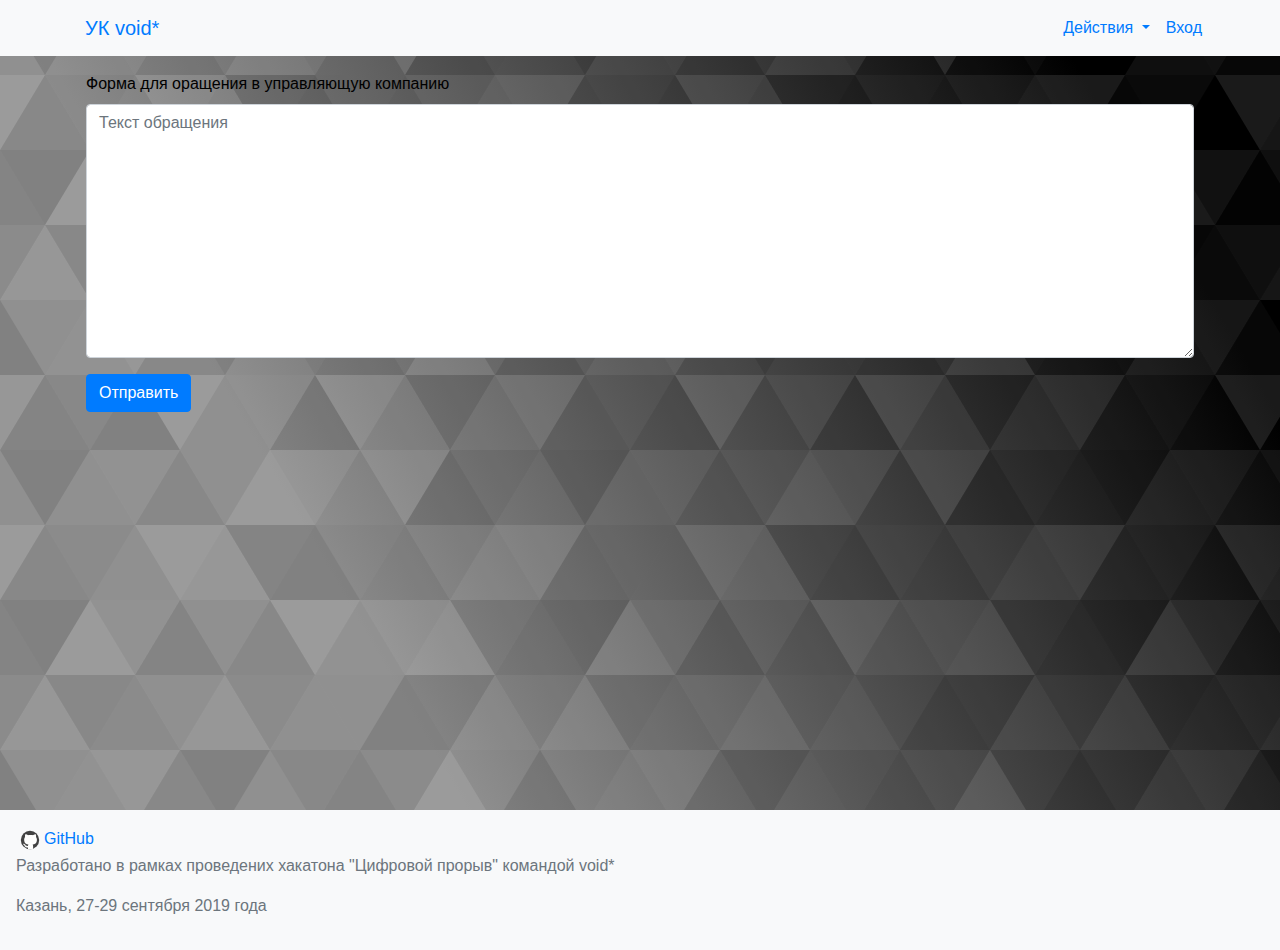
==== index.html @ 2c12cba3 "footer" ====
<!DOCTYPE html>
<html lang="ru">

<head>
  <meta charset="UTF-8">
  <meta name="viewport" content="width=device-width, initial-scale=1.0">
  <link rel="stylesheet" href="css/bootstrap.css"/>
  <link rel="stylesheet" href="css/main.css"/>
  <title>Тестовая страница</title>
  <script src="socket.js"></script>
  <script>
    var serverAddress = "ws://echo.websocket.org";
  </script>
</head>

<body>

  <header class="navbar bg-light navbar-expand flex-column flex-md-row bd-navbar">
    <div class="container">
      <span class="col-7 col-sm-8 header-container">
        <a href="lochalhost/#/" class="navbar-brand float-left" data-test-id="header-home"><span>УК void*</span></a>
      </span>
      <ul class="navbar-nav nav-flex-icons ml-auto">
        <li class="nav-item dropdown">
          <a class="nav-link dropdown-toggle" href="#" id="navbarDropdownMenuLink" data-toggle="dropdown"
            aria-haspopup="true" aria-expanded="false">
            Действия
          </a>
          <div class="dropdown-menu" aria-labelledby="navbarDropdownMenuLink">
            <a class="dropdown-item" href="#">Action</a>
            <a class="dropdown-item" href="#">Another action</a>
            <a class="dropdown-item" href="#">Something else here</a>
          </div>
        </li>

        <li class="nav-item"><a href="lochalhost/#/" class="nav-link">Вход</a></li>
      </ul>
    </div>
    </nav>
  </header>




  <div class="container p-3">
    <div class="row">
        <form class=" container-fluid">
            <div class="form-group">
              <label>Форма для оращения в управляющую компанию</label>
              <textarea class="form-control" id="claimTextarea" placeholder="Текст обращения" rows="10" required></textarea>
            </div>
            <button type="submit" class="btn btn-primary">Отправить</button>
          </form>
    </div>
  </div>



  <!-- FOOTER.begin -->

  <footer class="bd-footer footer text-muted bg-light my-100">
    <div class="bg-light container-fluid p-3 p-md-3">
          <noindex><a rel="nofollow noopener" target="_blank"
              href="https://github.com/mrzoas/dispatcher.front"><img src="img/github.svg" height="28pt"></img>GitHub</a></noindex>
        
      <p>Разработано в рамках проведених хакатона "Цифровой прорыв" командой <strong>void*</strong>
        <p>Казань, 27-29 сентября 2019 года</p>
    </div>
  </footer>
  <!-- FOOTER.end -->




  <script src="https://code.jquery.com/jquery-3.3.1.slim.min.js"
    integrity="sha384-q8i/X+965DzO0rT7abK41JStQIAqVgRVzpbzo5smXKp4YfRvH+8abtTE1Pi6jizo"
    crossorigin="anonymous"></script>
  <script src="https://cdnjs.cloudflare.com/ajax/libs/popper.js/1.14.7/umd/popper.min.js"
    integrity="sha384-UO2eT0CpHqdSJQ6hJty5KVphtPhzWj9WO1clHTMGa3JDZwrnQq4sF86dIHNDz0W1"
    crossorigin="anonymous"></script>
  <script src="https://stackpath.bootstrapcdn.com/bootstrap/4.3.1/js/bootstrap.min.js"
    integrity="sha384-JjSmVgyd0p3pXB1rRibZUAYoIIy6OrQ6VrjIEaFf/nJGzIxFDsf4x0xIM+B07jRM"
    crossorigin="anonymous"></script>
</body>
<script language="JavaScript" type="text/javascript" src="js/cookie.js"></script>
<script language="JavaScript" type="text/javascript" src="js/cookied_color_themes.js"></script>
<script language="JavaScript" type="text/javascript" src="js/main.js"></script>
</html>
---- css/main.css ----
:root
{
	--background-color:;
	--background-image:;
}
html 
{
    position: relative;
    min-height: 100%;
}
body 
{
	margin-bottom: 10vh;
	height: 100%;
	font-weight: 300;
	font-size: 16px;
	color: #000000;

	--webkit-font-smoothing: antialiased;
	--webkit-overflow-scroling: touch;

	margin-top: 0%;
	background-color: var(--background-color);
	background-image: var(--background-image);
	background-attachment: fixed;
	background-size: cover;
}


.header_dropdown_menu
{

}
.footer
{
	position: absolute;
    bottom: 0;
    width: 100%;
    height: 10vh;
}
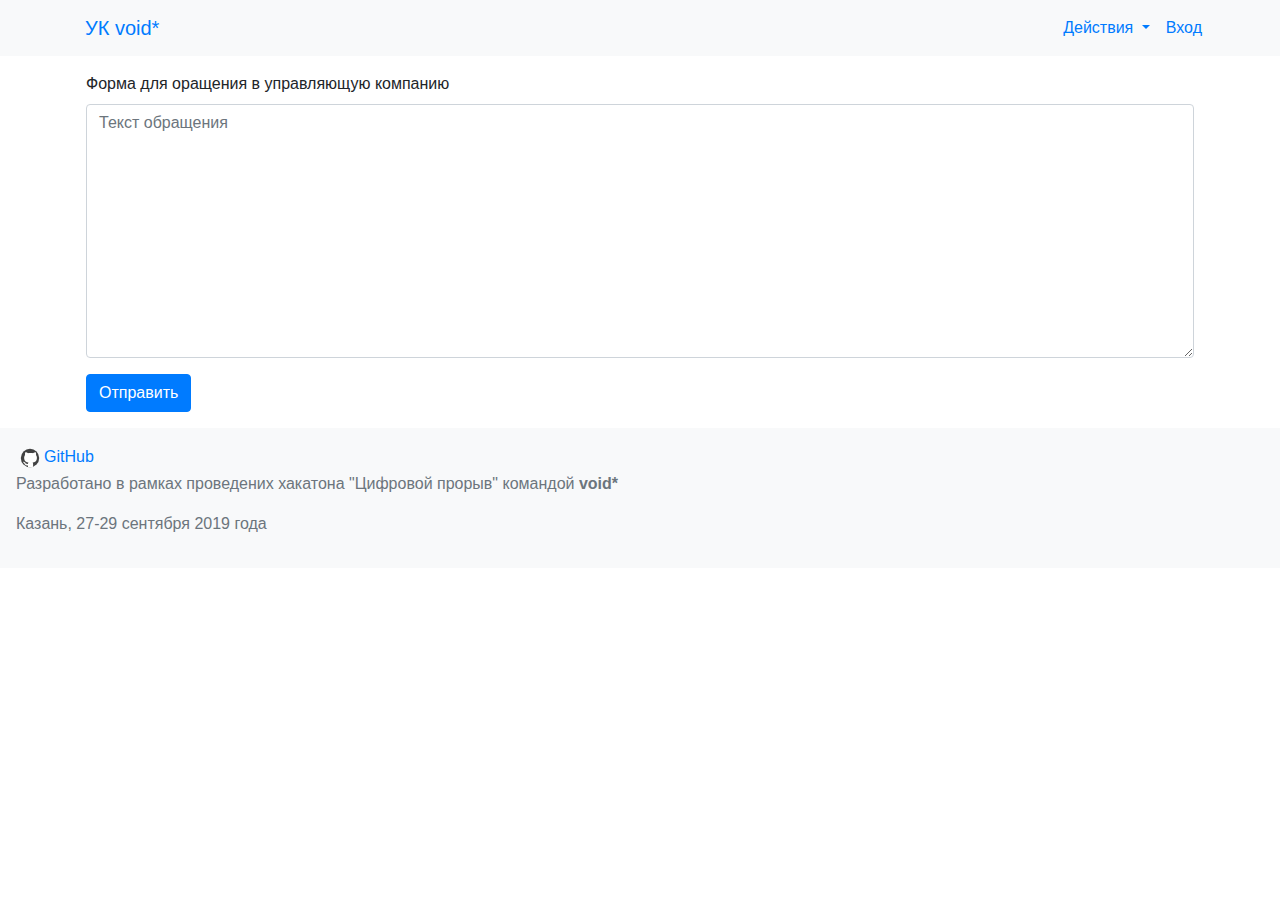
==== commit e320ef70: "dqd" ====
--- a/index.html
+++ b/index.html
@@ -1,11 +1,9 @@
 <!DOCTYPE html>
 <html lang="ru">
-
 <head>
   <meta charset="UTF-8">
   <meta name="viewport" content="width=device-width, initial-scale=1.0">
-  <link rel="stylesheet" href="css/bootstrap.css"/>
-  <link rel="stylesheet" href="css/main.css"/>
+  <link rel="stylesheet" href="css/bootstrap.css" />
   <title>Тестовая страница</title>
   <script src="socket.js"></script>
   <script>
@@ -58,8 +56,9 @@
 
   <!-- FOOTER.begin -->
 
-  <footer class="bd-footer footer text-muted bg-light my-100">
-    <div class="bg-light container-fluid p-3 p-md-3">
+  <footer class="bd-footer text-muted bg-light">
+    <div class="container-fluid p-3 p-md-3">
+      
           <noindex><a rel="nofollow noopener" target="_blank"
               href="https://github.com/mrzoas/dispatcher.front"><img src="img/github.svg" height="28pt"></img>GitHub</a></noindex>
         
@@ -67,6 +66,7 @@
         <p>Казань, 27-29 сентября 2019 года</p>
     </div>
   </footer>
+
   <!-- FOOTER.end -->
 
 
@@ -82,7 +82,5 @@
     integrity="sha384-JjSmVgyd0p3pXB1rRibZUAYoIIy6OrQ6VrjIEaFf/nJGzIxFDsf4x0xIM+B07jRM"
     crossorigin="anonymous"></script>
 </body>
-<script language="JavaScript" type="text/javascript" src="js/cookie.js"></script>
-<script language="JavaScript" type="text/javascript" src="js/cookied_color_themes.js"></script>
-<script language="JavaScript" type="text/javascript" src="js/main.js"></script>
+
 </html>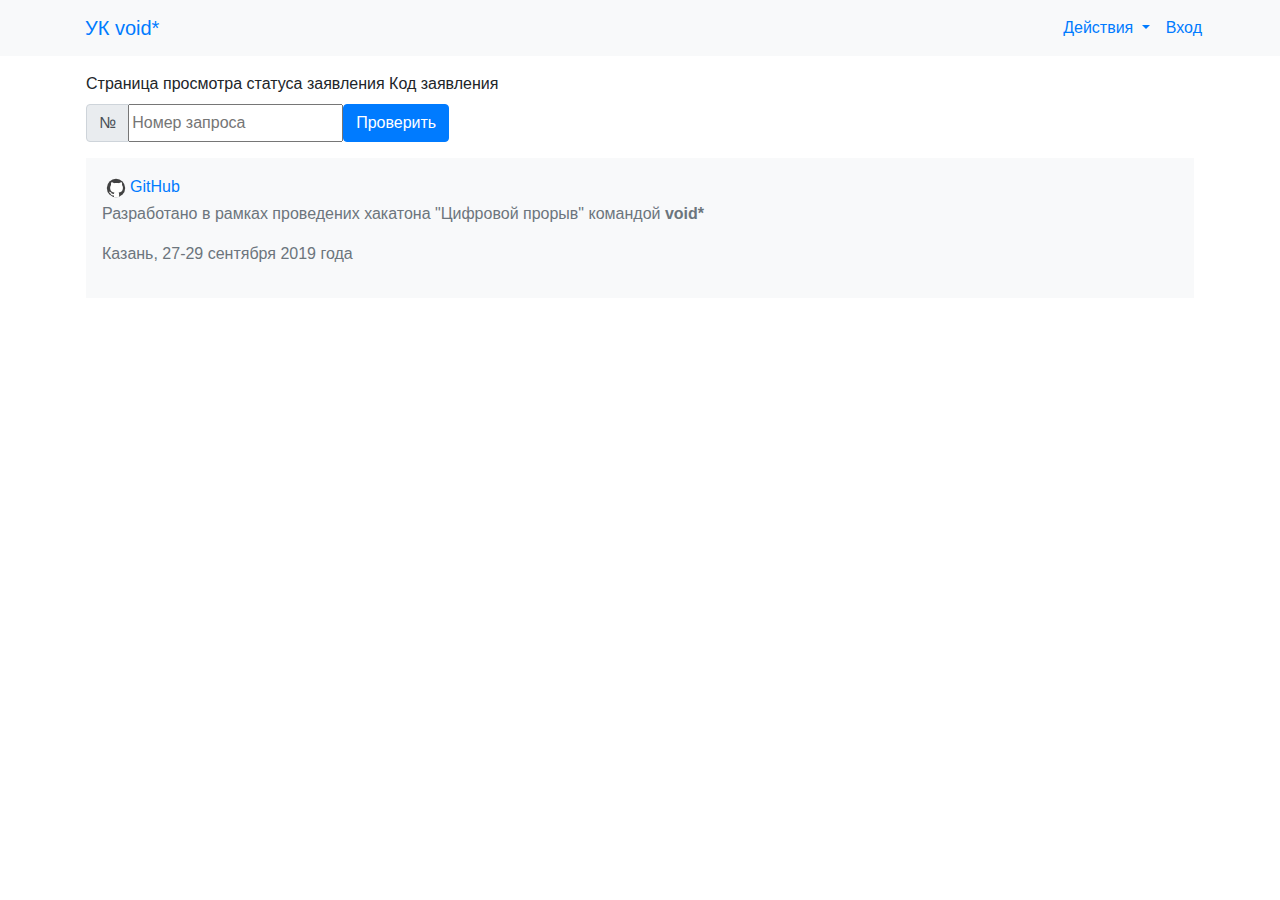
==== commit de7fd5b2: "e21" ====
--- a/index.html
+++ b/index.html
@@ -1,5 +1,6 @@
 <!DOCTYPE html>
 <html lang="ru">
+
 <head>
   <meta charset="UTF-8">
   <meta name="viewport" content="width=device-width, initial-scale=1.0">
@@ -42,13 +43,20 @@
 
   <div class="container p-3">
     <div class="row">
-        <form class=" container-fluid">
-            <div class="form-group">
-              <label>Форма для оращения в управляющую компанию</label>
-              <textarea class="form-control" id="claimTextarea" placeholder="Текст обращения" rows="10" required></textarea>
+      <form class=" container-fluid">
+        <div class="form-group">
+          <label>Страница просмотра статуса заявления</label>
+          <label for="validationServerUsername">Код заявления</label>
+          <div class="input-group">
+            <div class="input-group-prepend">
+              <span class="input-group-text" id="inputGroupPrepend3">№</span>
             </div>
-            <button type="submit" class="btn btn-primary">Отправить</button>
-          </form>
+            <input type="text" id="codeOfClaim" placeholder="Номер запроса">
+            <div class="invalid-feedback">
+            </div>
+            <button type="submit" class="btn btn-primary">Проверить</button>
+          </div>
+      </form>
     </div>
   </div>
 
@@ -56,21 +64,17 @@
 
   <!-- FOOTER.begin -->
 
-  <footer class="bd-footer text-muted bg-light">
+  <footer class="bd-footer bd-fixed-buttom text-muted bg-light">
     <div class="container-fluid p-3 p-md-3">
-      
-          <noindex><a rel="nofollow noopener" target="_blank"
-              href="https://github.com/mrzoas/dispatcher.front"><img src="img/github.svg" height="28pt"></img>GitHub</a></noindex>
-        
+
+      <noindex><a rel="nofollow noopener" target="_blank" href="https://github.com/mrzoas/dispatcher.front"><img
+            src="img/github.svg" height="28pt"></img>GitHub</a></noindex>
+
       <p>Разработано в рамках проведених хакатона "Цифровой прорыв" командой <strong>void*</strong>
         <p>Казань, 27-29 сентября 2019 года</p>
     </div>
   </footer>
-
   <!-- FOOTER.end -->
-
-
-
 
   <script src="https://code.jquery.com/jquery-3.3.1.slim.min.js"
     integrity="sha384-q8i/X+965DzO0rT7abK41JStQIAqVgRVzpbzo5smXKp4YfRvH+8abtTE1Pi6jizo"
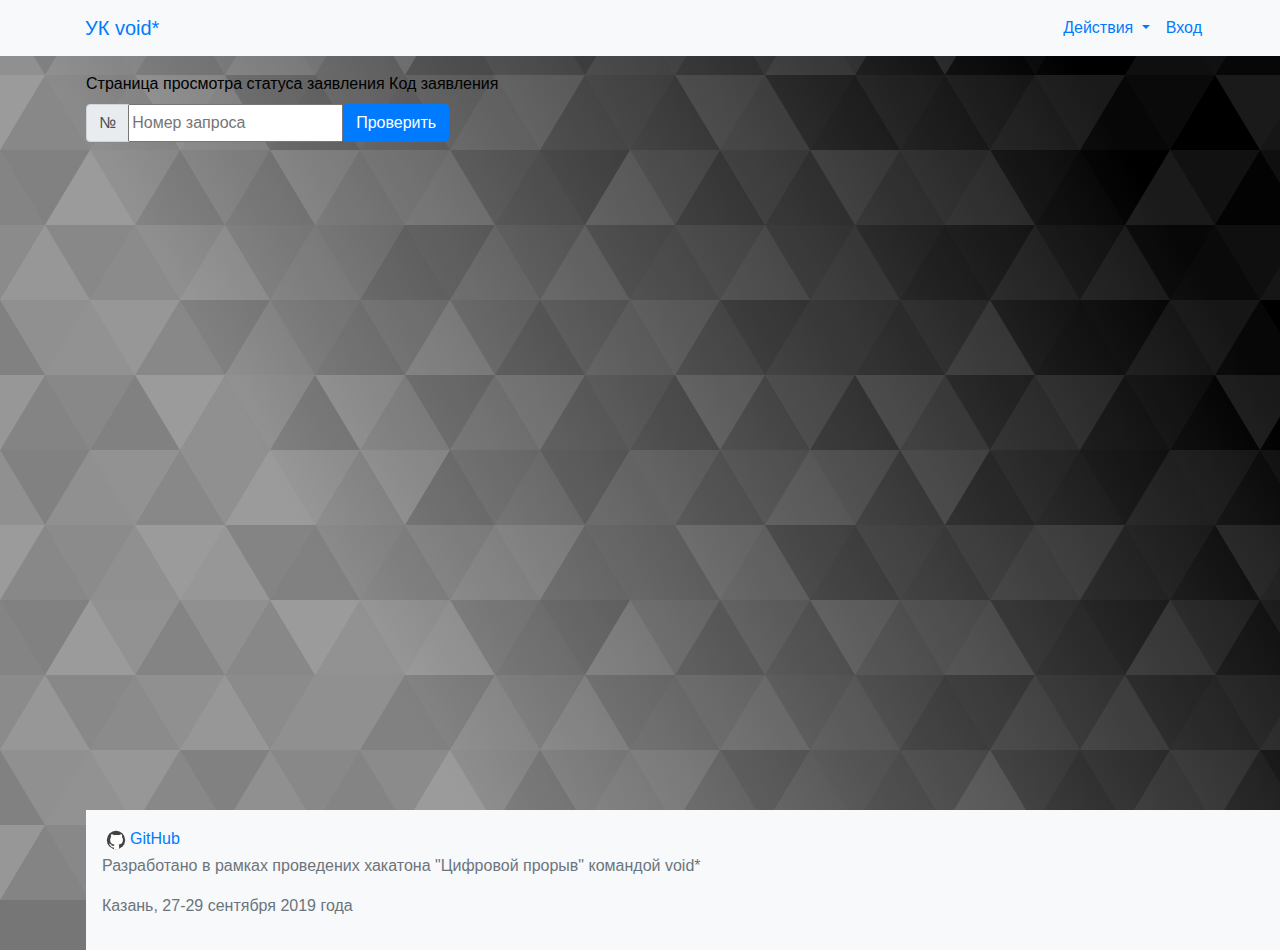
==== commit 21e415b1: "panic" ====
--- a/index.html
+++ b/index.html
@@ -4,7 +4,8 @@
 <head>
   <meta charset="UTF-8">
   <meta name="viewport" content="width=device-width, initial-scale=1.0">
-  <link rel="stylesheet" href="css/bootstrap.css" />
+  <link rel="stylesheet" href="css/bootstrap.css"/>
+  <link rel="stylesheet" href="css/main.css"/>
   <title>Тестовая страница</title>
   <script src="socket.js"></script>
   <script>
@@ -64,12 +65,11 @@
 
   <!-- FOOTER.begin -->
 
-  <footer class="bd-footer bd-fixed-buttom text-muted bg-light">
-    <div class="container-fluid p-3 p-md-3">
-
-      <noindex><a rel="nofollow noopener" target="_blank" href="https://github.com/mrzoas/dispatcher.front"><img
-            src="img/github.svg" height="28pt"></img>GitHub</a></noindex>
-
+  <footer class="bd-footer footer text-muted bg-light my-100">
+    <div class="bg-light container-fluid p-3 p-md-3">
+          <noindex><a rel="nofollow noopener" target="_blank"
+              href="https://github.com/mrzoas/dispatcher.front"><img src="img/github.svg" height="28pt"></img>GitHub</a></noindex>
+        
       <p>Разработано в рамках проведених хакатона "Цифровой прорыв" командой <strong>void*</strong>
         <p>Казань, 27-29 сентября 2019 года</p>
     </div>
@@ -86,5 +86,7 @@
     integrity="sha384-JjSmVgyd0p3pXB1rRibZUAYoIIy6OrQ6VrjIEaFf/nJGzIxFDsf4x0xIM+B07jRM"
     crossorigin="anonymous"></script>
 </body>
-
-</html>+<script language="JavaScript" type="text/javascript" src="js/cookie.js"></script>
+<script language="JavaScript" type="text/javascript" src="js/cookied_color_themes.js"></script>
+<script language="JavaScript" type="text/javascript" src="js/main.js"></script>
+</html>
--- a/css/main.css
+++ b/css/main.css
@@ -0,0 +1,40 @@
+:root
+{
+	--background-color:;
+	--background-image:;
+}
+html 
+{
+    position: relative;
+    min-height: 100%;
+}
+body 
+{
+	margin-bottom: 10vh;
+	height: 100%;
+	font-weight: 300;
+	font-size: 16px;
+	color: #000000;
+
+	--webkit-font-smoothing: antialiased;
+	--webkit-overflow-scroling: touch;
+
+	margin-top: 0%;
+	background-color: var(--background-color);
+	background-image: var(--background-image);
+	background-attachment: fixed;
+	background-size: cover;
+}
+
+
+.header_dropdown_menu
+{
+
+}
+.footer
+{
+	position: absolute;
+    bottom: 0;
+    width: 100%;
+    height: 10vh;
+}
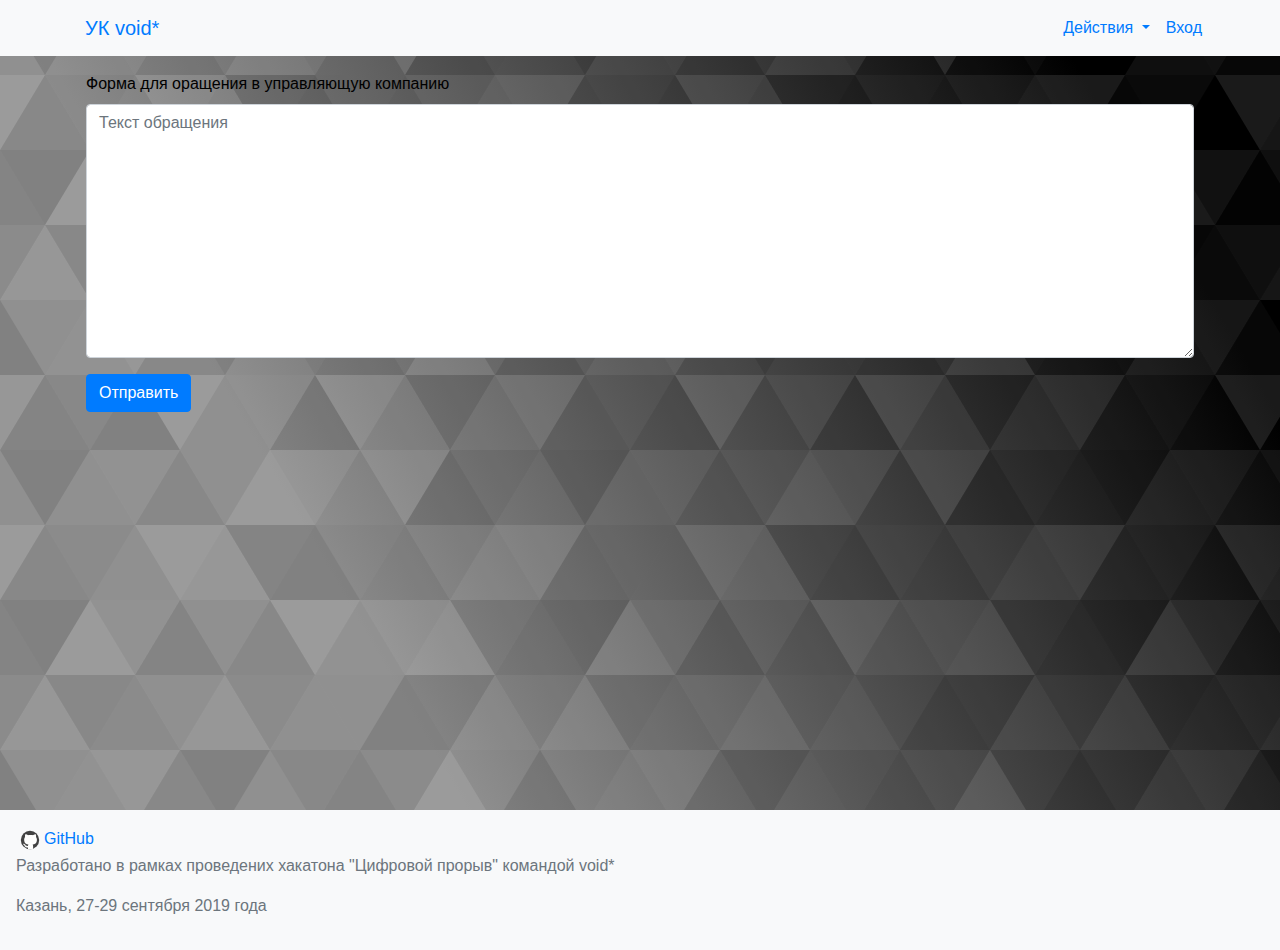
==== commit 7126262b: "ok" ====
--- a/index.html
+++ b/index.html
@@ -44,20 +44,13 @@
 
   <div class="container p-3">
     <div class="row">
-      <form class=" container-fluid">
-        <div class="form-group">
-          <label>Страница просмотра статуса заявления</label>
-          <label for="validationServerUsername">Код заявления</label>
-          <div class="input-group">
-            <div class="input-group-prepend">
-              <span class="input-group-text" id="inputGroupPrepend3">№</span>
+        <form class=" container-fluid">
+            <div class="form-group">
+              <label>Форма для оращения в управляющую компанию</label>
+              <textarea class="form-control" id="claimTextarea" placeholder="Текст обращения" rows="10" required></textarea>
             </div>
-            <input type="text" id="codeOfClaim" placeholder="Номер запроса">
-            <div class="invalid-feedback">
-            </div>
-            <button type="submit" class="btn btn-primary">Проверить</button>
-          </div>
-      </form>
+            <button type="submit" class="btn btn-primary">Отправить</button>
+          </form>
     </div>
   </div>
 
@@ -76,6 +69,9 @@
   </footer>
   <!-- FOOTER.end -->
 
+
+
+
   <script src="https://code.jquery.com/jquery-3.3.1.slim.min.js"
     integrity="sha384-q8i/X+965DzO0rT7abK41JStQIAqVgRVzpbzo5smXKp4YfRvH+8abtTE1Pi6jizo"
     crossorigin="anonymous"></script>
@@ -89,4 +85,4 @@
 <script language="JavaScript" type="text/javascript" src="js/cookie.js"></script>
 <script language="JavaScript" type="text/javascript" src="js/cookied_color_themes.js"></script>
 <script language="JavaScript" type="text/javascript" src="js/main.js"></script>
-</html>
+</html>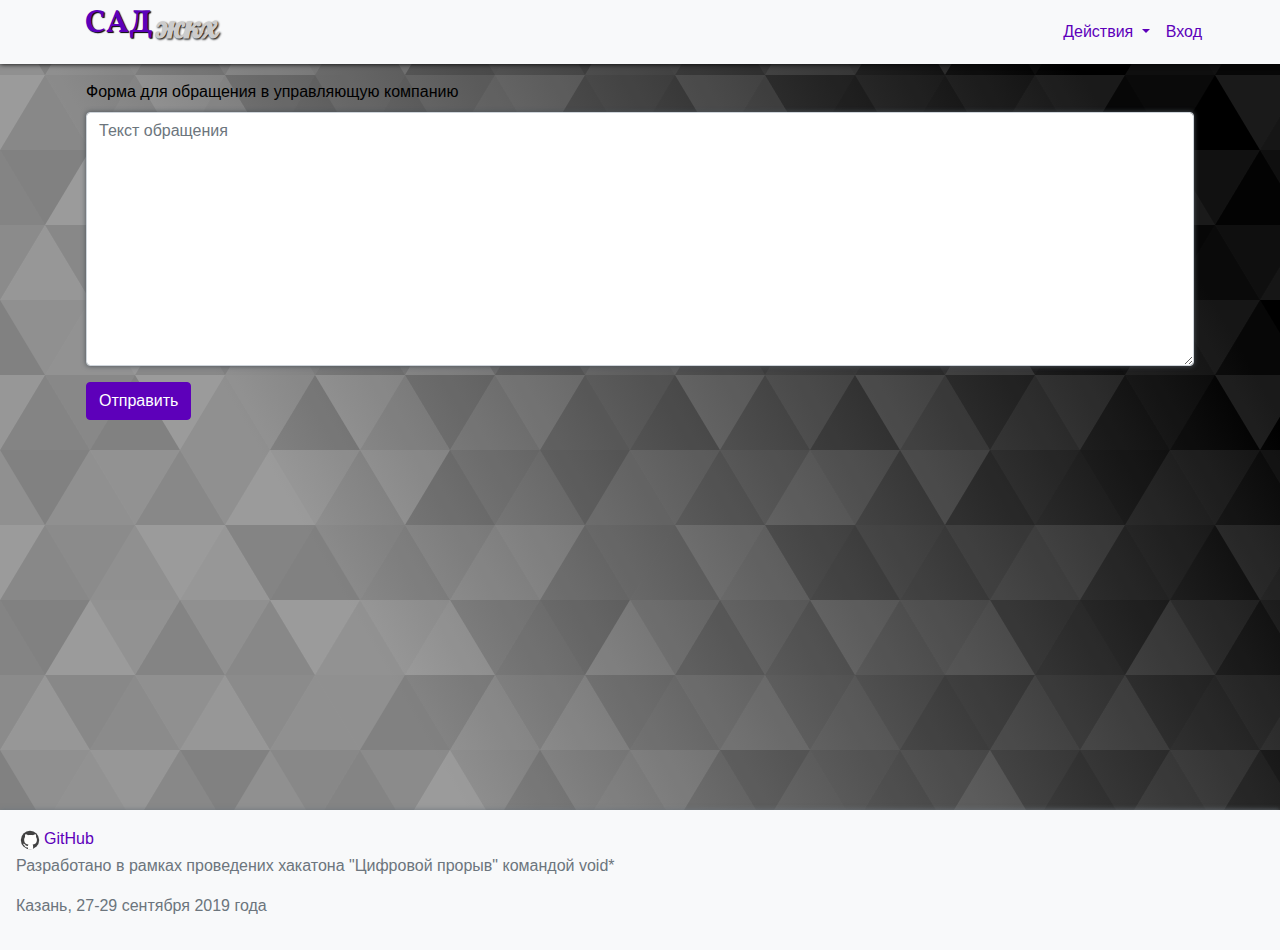
==== commit 0f55f10f: "style-pre-complete" ====
--- a/index.html
+++ b/index.html
@@ -1,9 +1,9 @@
 <!DOCTYPE html>
 <html lang="ru">
-
 <head>
   <meta charset="UTF-8">
   <meta name="viewport" content="width=device-width, initial-scale=1.0">
+  <link href="https://fonts.googleapis.com/css?family=Vollkorn|Pattaya&display=swap" rel="stylesheet"> 
   <link rel="stylesheet" href="css/bootstrap.css"/>
   <link rel="stylesheet" href="css/main.css"/>
   <title>Тестовая страница</title>
@@ -15,10 +15,19 @@
 
 <body>
 
-  <header class="navbar bg-light navbar-expand flex-column flex-md-row bd-navbar">
+  <header class="navbar bg-light navbar-expand flex-column flex-md-row bd-navbar m-0 p-0">
     <div class="container">
-      <span class="col-7 col-sm-8 header-container">
-        <a href="lochalhost/#/" class="navbar-brand float-left" data-test-id="header-home"><span>УК void*</span></a>
+      <span class="col-7 col-sm-8 header-container m-0">
+        <a href="lochalhost/#/" class="navbar-brand float-left m-0 p-0" data-test-id="header-home">
+        <label class="row logo-dsgn m-0 p-0">
+        	САД
+        	<div class="m-0 p-0">
+        <label class="post-logo-dsgn p-1" >
+        	жкх
+        </label>
+    </div>
+        </label>
+        </a>
       </span>
       <ul class="navbar-nav nav-flex-icons ml-auto">
         <li class="nav-item dropdown">
@@ -46,7 +55,7 @@
     <div class="row">
         <form class=" container-fluid">
             <div class="form-group">
-              <label>Форма для оращения в управляющую компанию</label>
+              <label>Форма для обращения в управляющую компанию</label>
               <textarea class="form-control" id="claimTextarea" placeholder="Текст обращения" rows="10" required></textarea>
             </div>
             <button type="submit" class="btn btn-primary">Отправить</button>
@@ -58,7 +67,7 @@
 
   <!-- FOOTER.begin -->
 
-  <footer class="bd-footer footer text-muted bg-light my-100">
+  <footer class="bd-footer footer-dsgn text-muted bg-light my-100">
     <div class="bg-light container-fluid p-3 p-md-3">
           <noindex><a rel="nofollow noopener" target="_blank"
               href="https://github.com/mrzoas/dispatcher.front"><img src="img/github.svg" height="28pt"></img>GitHub</a></noindex>
--- a/css/main.css
+++ b/css/main.css
@@ -2,12 +2,19 @@
 {
 	--background-color:;
 	--background-image:;
+	--main-colorful-color: #5d00ba;
+	--colorful-accent: #cccccc;
+	--main-hover-color: #ffffff;
+	--target-text-color: #000000;
+	--soft-background-color: #dcdcdc;
 }
+
 html 
 {
     position: relative;
     min-height: 100%;
 }
+
 body 
 {
 	margin-bottom: 10vh;
@@ -26,15 +33,83 @@
 	background-size: cover;
 }
 
+.dropdown-menu a:hover
+{
+    color: var(--main-colorful-color);
+    background-color: var(--soft-background-color);
+    box-shadow: 0 0 5px 0;
+}
 
-.header_dropdown_menu
+.footer-dsgn
 {
-
-}
-.footer
-{
+	box-shadow: 0 0 5px 0;
 	position: absolute;
     bottom: 0;
     width: 100%;
     height: 10vh;
 }
+
+.logo-dsgn
+{
+	font-family: 'Vollkorn';
+	color: var(--main-colorful-color);
+	font-weight: bold;
+	font-size: 32px;
+	margin-right: 0;
+	padding-right: 0; 
+	text-shadow: 1px 1px 1px #000;;
+}
+
+.post-logo-dsgn
+{
+	font-family: 'Pattaya';
+	color: var(--colorful-accent);
+	font-weight: bold;
+	font-size: 32px;
+	text-shadow: 1px 1px 2px #000;;
+}
+
+.btn
+{
+	background-color: var(--main-colorful-color);
+	border-color: var(--main-colorful-color);
+
+}
+
+.btn:hover,
+.btn:focus,
+.btn:visited
+{
+	background-color: var(--main-hover-color);
+	border-color: var(--main-hover-color);
+	color: var(--target-text-color);
+	box-shadow: 0 0 5px 0 var(--main-colorful-color);
+}
+
+a
+{
+	color: var(--main-colorful-color);
+}
+
+a:hover
+{
+	color: var(--target-text-color);
+}
+
+textarea
+{
+	box-shadow: 0 0 5px 0;
+	color: var(--target-text-color);
+}
+
+.navbar
+{
+	box-shadow: 0 0 5px 0;
+}
+
+.form-control:focus
+{
+    box-shadow: 0 0 5px 0;
+	color: var(--target-text-color);
+	border: none;
+}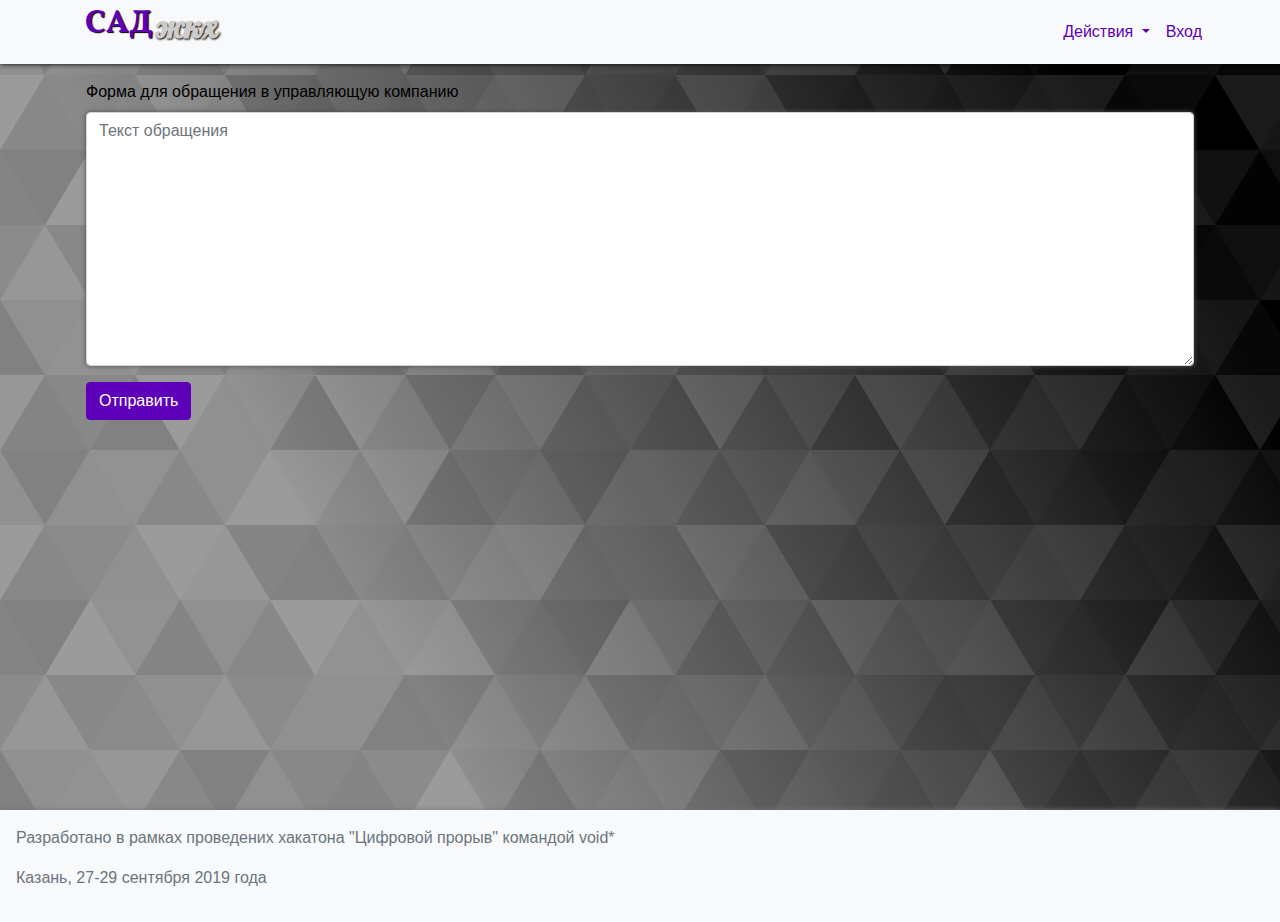
==== commit 1d3d8339: "merge" ====
--- a/index.html
+++ b/index.html
@@ -69,9 +69,6 @@
 
   <footer class="bd-footer footer-dsgn text-muted bg-light my-100">
     <div class="bg-light container-fluid p-3 p-md-3">
-          <noindex><a rel="nofollow noopener" target="_blank"
-              href="https://github.com/mrzoas/dispatcher.front"><img src="img/github.svg" height="28pt"></img>GitHub</a></noindex>
-        
       <p>Разработано в рамках проведених хакатона "Цифровой прорыв" командой <strong>void*</strong>
         <p>Казань, 27-29 сентября 2019 года</p>
     </div>
--- a/css/main.css
+++ b/css/main.css
@@ -5,8 +5,12 @@
 	--main-colorful-color: #5d00ba;
 	--colorful-accent: #cccccc;
 	--main-hover-color: #ffffff;
+	--forgebackground: #ffffff;
 	--target-text-color: #000000;
 	--soft-background-color: #dcdcdc;
+	--danger-color: #ff0000;
+	--calm-color: #00dc00;
+	--warning-color: #ffff00;
 }
 
 html 
@@ -71,11 +75,10 @@
 
 .btn
 {
+	color: var(--forgebackground);
 	background-color: var(--main-colorful-color);
 	border-color: var(--main-colorful-color);
-
 }
-
 .btn:hover,
 .btn:focus,
 .btn:visited
@@ -84,6 +87,54 @@
 	border-color: var(--main-hover-color);
 	color: var(--target-text-color);
 	box-shadow: 0 0 5px 0 var(--main-colorful-color);
+}
+
+.btn-danger
+{
+	color: var(--forgebackground);
+	background-color: var(--danger-color);
+	border-color: var(--danger-color);
+}
+.btn-danger:hover,
+.btn-danger:focus,
+.btn-danger:visited
+{
+	background-color: var(--main-hover-color);
+	border-color: var(--main-hover-color);
+	color: var(--target-text-color);
+	box-shadow: 0 0 5px 0 var(--danger-color);
+}
+
+.btn-calm
+{
+	color: var(--forgebackground);
+	background-color: var(--calm-color);
+	border-color: var(--calm-color);
+}
+.btn-calm:hover,
+.btn-calm:focus,
+.btn-calm:visited
+{
+	background-color: var(--main-hover-color);
+	border-color: var(--main-hover-color);
+	color: var(--target-text-color);
+	box-shadow: 0 0 5px 0 var(--calm-color);
+}
+
+.btn-warning
+{
+	color: var(--target-text-color);
+	background-color: var(--warning-color);
+	border-color: var(--warning-color);
+}
+.btn-warning:hover,
+.btn-warning:focus,
+.btn-warning:visited
+{
+	background-color: var(--main-hover-color);
+	border-color: var(--main-hover-color);
+	color: var(--target-text-color);
+	box-shadow: 0 0 5px 3px var(--warning-color);
 }
 
 a
@@ -112,4 +163,17 @@
     box-shadow: 0 0 5px 0;
 	color: var(--target-text-color);
 	border: none;
+}
+
+.table_background
+{
+	margin-top: 2%;
+	margin-left: 2%;
+	margin-right: 2%;
+	box-shadow: 0 0 5px 0;
+	background-color: var(--forgebackground);
+    border-radius: 5px;
+}
+.pt-3-half {
+padding-top: 1.4rem;margin-bottom: 10vh;
 }